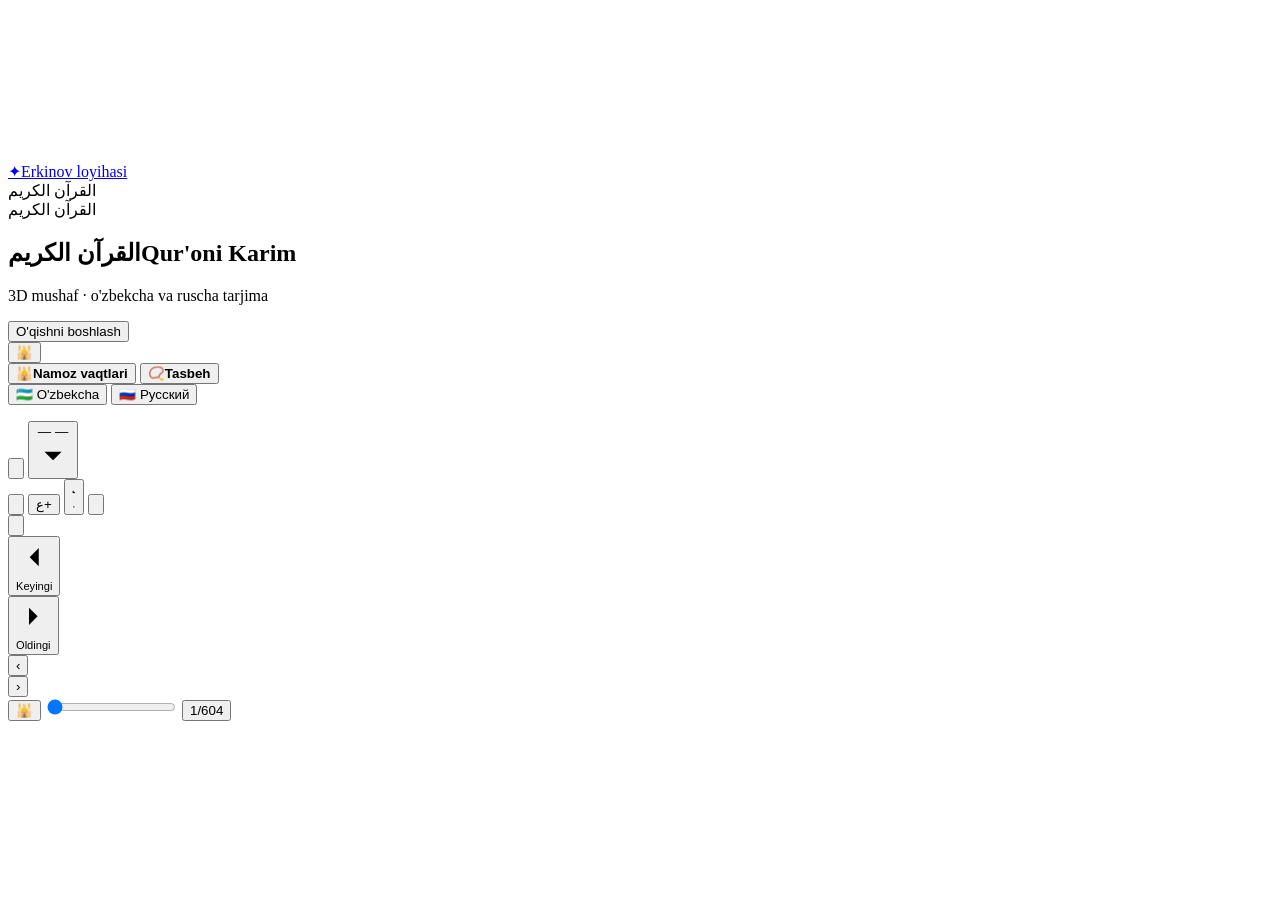
==== web/index.html @ eba68bcf "Namoz vaqtlari, namoz eslatmasi (bot + bildirishnoma), tasbeh, o'rnatish taklifi - namoz-vaqti.uz ra" ====
<!DOCTYPE html>
<html lang="uz">
<head>
<meta charset="utf-8">
<meta name="viewport" content="width=device-width, initial-scale=1, viewport-fit=cover, maximum-scale=1">
<title>Qur'oni Karim — Erkinov loyihasi</title>
<meta name="description" content="Qur'oni Karim: 3D varaqlanadigan mushaf, o'zbekcha va ruscha tarjima, chiroq, tungi rejim va kundalik eslatma. Erkinov loyihasi.">
<meta name="theme-color" content="#0b3d33">
<link rel="manifest" href="/manifest.json">
<link rel="icon" href="/icons/icon-192.png">
<link rel="apple-touch-icon" href="/icons/apple-touch-icon.png">
<meta name="apple-mobile-web-app-capable" content="yes">
<meta name="mobile-web-app-capable" content="yes">
<meta name="apple-mobile-web-app-status-bar-style" content="black-translucent">
<meta name="apple-mobile-web-app-title" content="Qur'on">
<meta property="og:title" content="Qur'oni Karim — Erkinov loyihasi">
<meta property="og:description" content="3D mushaf, o'zbekcha va ruscha tarjima, kundalik eslatma">
<meta property="og:image" content="/icons/icon-512.png">
<link rel="preconnect" href="https://fonts.googleapis.com">
<link rel="preconnect" href="https://fonts.gstatic.com" crossorigin>
<link rel="preconnect" href="https://api.alquran.cloud">
<link href="https://fonts.googleapis.com/css2?family=Amiri+Quran&family=Amiri:wght@400;700&family=Manrope:wght@400;500;600;700;800&display=swap" rel="stylesheet">
<link rel="stylesheet" href="/css/style.css?v=6">
<script src="https://telegram.org/js/telegram-web-app.js"></script>
</head>
<body>
<canvas id="sky" aria-hidden="true"></canvas>
<div id="lightMask" aria-hidden="true"></div>

<!-- Tepa burchakdagi yorliq (varoqda emas, sayt burchagida) -->
<a class="brand-badge" href="/" aria-label="Erkinov loyihasi">
  <span class="brand-star">✦</span><span data-i18n="brand">Erkinov loyihasi</span>
</a>

<!-- ============ KIRISH: 3D muqova ============ -->
<section id="intro" class="screen active">
  <div class="intro-glow"></div>
  <div class="book3d-wrap">
    <div class="book3d" id="book3d">
      <div class="b-face b-front">
        <div class="cover-ornament"></div>
        <div class="cover-medallion"><span class="cover-title">القرآن الكريم</span></div>
      </div>
      <div class="b-face b-back"><div class="cover-ornament"></div></div>
      <div class="b-face b-spine"><span>القرآن الكريم</span></div>
      <div class="b-face b-pages-right"></div>
      <div class="b-face b-pages-top"></div>
      <div class="b-face b-pages-bottom"></div>
    </div>
    <div class="book-shadow"></div>
  </div>
  <h1 class="intro-title"><span class="ar">القرآن الكريم</span><span data-i18n="title">Qur'oni Karim</span></h1>
  <p class="intro-sub" data-i18n="subtitle">3D mushaf · o'zbekcha va ruscha tarjima</p>
  <div class="intro-actions">
    <button class="btn btn-gold" id="btnContinue"><span data-i18n="start">O'qishni boshlash</span></button>
    <button class="btn btn-ghost" id="btnFromStart" hidden data-i18n="fromStart">Boshidan</button>
  </div>
  <button class="intro-prayer" id="introPrayer" data-open="prayer">🕌</button>
  <div class="intro-features">
    <button class="feat" data-open="prayer"><span>🕌</span><b data-i18n="prayerTimes">Namoz vaqtlari</b></button>
    <button class="feat" data-open="tasbih"><span>📿</span><b data-i18n="tasbih">Tasbeh</b></button>
  </div>
  <div class="intro-lang">
    <button class="chip" data-lang="uz">🇺🇿 O'zbekcha</button>
    <button class="chip" data-lang="ru">🇷🇺 Русский</button>
  </div>
  <p class="intro-stat" id="introStat"></p>
</section>

<!-- ============ O'QISH ============ -->
<section id="reader" class="screen">
  <header class="topbar">
    <button class="icon-btn" id="btnHome" title="Muqova" aria-label="Muqova">
      <svg viewBox="0 0 24 24"><path d="M4 5.5A2.5 2.5 0 0 1 6.5 3H20v15H6.5A2.5 2.5 0 0 0 4 20.5zM4 20.5A2.5 2.5 0 0 0 6.5 23H20v-5"/></svg>
    </button>
    <button class="surah-pill" id="btnSurahs">
      <span class="sp-name" id="hdrSurah">—</span>
      <span class="sp-meta" id="hdrMeta">—</span>
      <svg viewBox="0 0 24 24" class="chev"><path d="m6 9 6 6 6-6"/></svg>
    </button>
    <div class="tools">
      <button class="icon-btn lamp-mini" id="btnLamp" title="Chiroq" aria-label="Chiroq">
        <svg viewBox="0 0 24 24"><path d="M9 18h6M10 21h4M12 3a6 6 0 0 0-3.5 10.9c.6.5 1 1.2 1 2V17h5v-1.1c0-.8.4-1.5 1-2A6 6 0 0 0 12 3z"/></svg>
      </button>
      <button class="icon-btn" id="btnMode" title="Tarjima" aria-label="Tarjima rejimi"><span id="modeIcon">ع+</span></button>
      <button class="icon-btn" id="btnTheme" title="Tungi rejim" aria-label="Tungi rejim">
        <svg viewBox="0 0 24 24" class="i-moon"><path d="M21 12.8A9 9 0 1 1 11.2 3a7 7 0 0 0 9.8 9.8z"/></svg>
        <svg viewBox="0 0 24 24" class="i-sun"><circle cx="12" cy="12" r="4.5"/><path d="M12 1.5v2.5M12 20v2.5M4.6 4.6l1.8 1.8M17.6 17.6l1.8 1.8M1.5 12H4M20 12h2.5M4.6 19.4l1.8-1.8M17.6 6.4l1.8-1.8"/></svg>
      </button>
      <button class="icon-btn" id="btnMenu" title="Sozlamalar" aria-label="Sozlamalar">
        <svg viewBox="0 0 24 24"><circle cx="12" cy="5" r="1.6"/><circle cx="12" cy="12" r="1.6"/><circle cx="12" cy="19" r="1.6"/></svg>
      </button>
    </div>
  </header>

  <!-- Osilib turgan chiroq -->
  <button class="lamp" id="lamp" aria-label="Chiroq" title="Chiroq">
    <span class="lamp-chain"></span>
    <svg class="lamp-body" viewBox="0 0 60 92">
      <defs>
        <radialGradient id="lg" cx="50%" cy="55%" r="55%"><stop offset="0" stop-color="#fff6cf"/><stop offset=".5" stop-color="#ffd66b"/><stop offset="1" stop-color="#e59b22"/></radialGradient>
        <linearGradient id="lm" x1="0" x2="1"><stop offset="0" stop-color="#8a6a1f"/><stop offset=".5" stop-color="#f3d27a"/><stop offset="1" stop-color="#8a6a1f"/></linearGradient>
      </defs>
      <path d="M30 2 l6 10 h-12z" fill="url(#lm)"/>
      <path d="M18 12 h24 l-3 8 h-18z" fill="url(#lm)"/>
      <path class="glass" d="M20 20 h20 c6 10 10 22 8 38 c-1 8 -6 14 -18 14 c-12 0 -17 -6 -18 -14 c-2 -16 2 -28 8 -38z"/>
      <path d="M22 26 c-3 9 -5 20 -3 32 M38 26 c3 9 5 20 3 32 M30 22 v50" stroke="url(#lm)" stroke-width="1.6" fill="none" opacity=".9"/>
      <path d="M14 70 h32 l-4 8 h-24z" fill="url(#lm)"/>
      <path d="M26 78 h8 l-4 12z" fill="url(#lm)"/>
      <circle class="flame" cx="30" cy="48" r="7"/>
    </svg>
    <span class="lamp-halo"></span>
  </button>

  <main class="stage" id="stage">
    <button class="nav-arrow nav-next" id="btnNext" aria-label="Keyingi sahifa">
      <svg viewBox="0 0 24 24"><path d="m15 18-6-6 6-6"/></svg><small data-i18n="next">Keyingi</small>
    </button>

    <div class="book" id="book">
      <div class="page-stack left"></div>
      <div class="page-stack right"></div>
      <article class="page" id="page"></article>
    </div>

    <button class="nav-arrow nav-prev" id="btnPrev" aria-label="Oldingi sahifa">
      <svg viewBox="0 0 24 24"><path d="m9 18 6-6-6-6"/></svg><small data-i18n="prev">Oldingi</small>
    </button>
  </main>

  <footer class="bottombar">
    <div class="progress-line"><span id="progressFill"></span></div>
    <nav class="pager" id="pager" aria-label="Sahifalar">
      <button class="pg-arrow" id="pgPrev" aria-label="Oldingi">‹</button>
      <div class="pg-nums" id="pgNums"></div>
      <button class="pg-arrow" id="pgNext" aria-label="Keyingi">›</button>
    </nav>
    <div class="bb-row">
      <button class="prayer-chip" aria-label="Namoz vaqtlari">🕌</button>
      <span class="bb-today" id="bbToday" hidden>📅 0</span>
      <input type="range" id="pageSlider" min="1" max="604" value="1" aria-label="Sahifa">
      <button class="page-chip" id="btnGoto"><span id="pageNum">1</span>/604</button>
    </div>
  </footer>
</section>

<!-- ============ OYNALAR ============ -->
<div class="sheet" id="sheetSurahs" hidden>
  <div class="sheet-card">
    <div class="sheet-head">
      <h3 data-i18n="surahs">Suralar</h3>
      <button class="icon-btn close" data-close aria-label="Yopish">✕</button>
    </div>
    <div class="tabs">
      <button class="tab active" data-tab="surah" data-i18n="surahs">Suralar</button>
      <button class="tab" data-tab="juz" data-i18n="juzs">Poralar</button>
      <button class="tab" data-tab="marks" data-i18n="bookmarks">Xatcho'plar</button>
    </div>
    <input class="search" id="surahSearch" type="search" placeholder="Qidirish..." data-i18n-ph="search">
    <div class="list" id="surahList"></div>
  </div>
</div>

<div class="sheet" id="sheetMenu" hidden>
  <div class="sheet-card">
    <div class="sheet-head">
      <h3 data-i18n="settings">Sozlamalar</h3>
      <button class="icon-btn close" data-close aria-label="Yopish">✕</button>
    </div>

    <div class="menu-feats">
      <button class="feat" data-open="prayer"><span>🕌</span><b data-i18n="prayerTimes">Namoz vaqtlari</b></button>
      <button class="feat" data-open="tasbih"><span>📿</span><b data-i18n="tasbih">Tasbeh</b></button>
    </div>
    <div class="stat-grid" id="statGrid"></div>

    <div class="setting">
      <span data-i18n="language">Til</span>
      <div class="seg" id="segLang"><button data-v="uz">O'zbekcha</button><button data-v="ru">Русский</button></div>
    </div>
    <div class="setting">
      <span data-i18n="view">Ko'rinish</span>
      <div class="seg" id="segMode"><button data-v="ar">عربي</button><button data-v="both" data-i18n="both">Arab + tarjima</button><button data-v="tr" data-i18n="trOnly">Tarjima</button></div>
    </div>
    <div class="setting">
      <span data-i18n="fontSize">Harf o'lchami</span>
      <div class="seg" id="segFont"><button data-v="-1">A−</button><button data-v="1">A+</button></div>
    </div>
    <div class="setting">
      <span data-i18n="sound">Varaq ovozi</span>
      <label class="switch"><input type="checkbox" id="swSound" checked><span></span></label>
    </div>
    <div class="setting">
      <span data-i18n="lampLabel">Chiroq</span>
      <label class="switch"><input type="checkbox" id="swLamp"><span></span></label>
    </div>
    <div class="setting">
      <span data-i18n="bookmarkThis">Shu sahifani belgilash</span>
      <button class="btn btn-small" id="btnBookmark">🔖</button>
    </div>

    <div class="tg-box" id="tgBox"></div>

    <div class="setting install-row" id="installRow">
      <span data-i18n="installText">Telefonga ilova qilib o'rnatish</span>
      <button class="btn btn-gold btn-small" id="btnInstall" data-i18n="install">📲 O'rnatish</button>
    </div>
    <p class="foot-note">Erkinov loyihasi · <span data-i18n="sourceNote">Tarjimalar: Muhammad Sodiq Muhammad Yusuf (uz), E. Kuliyev (ru)</span></p>
  </div>
</div>

<div class="sheet" id="sheetPrayer" hidden>
  <div class="sheet-card">
    <div class="sheet-head">
      <h3>🕌 <span data-i18n="prayerTimes">Namoz vaqtlari</span></h3>
      <button class="icon-btn close" data-close aria-label="Yopish">✕</button>
    </div>
    <div id="prayerBody"></div>
  </div>
</div>

<div class="sheet sheet-tasbih" id="sheetTasbih" hidden>
  <div class="sheet-card">
    <div class="sheet-head">
      <h3>📿 <span data-i18n="tasbih">Tasbeh</span></h3>
      <button class="icon-btn close" data-close aria-label="Yopish">✕</button>
    </div>
    <div class="ts-dhikr" id="tsDhikr"></div>
    <div class="ts-ar" id="tsAr"></div>
    <div class="ts-name"><b id="tsName"></b> — <span id="tsMean"></span></div>
    <div class="ts-wrap">
      <div class="ts-beads" id="tsBeads"></div>
      <svg class="ts-svg" viewBox="0 0 240 240"><circle cx="120" cy="120" r="108" class="ts-track"/><circle cx="120" cy="120" r="108" class="ts-ring" id="tsRing"/></svg>
      <button class="ts-btn" id="tsBtn" aria-label="Sanash"><span id="tsCount">0</span><small id="tsTarget">/ 33</small></button>
    </div>
    <div class="ts-targets" id="tsTargets">
      <button class="chip" data-t="33">33</button><button class="chip" data-t="99">99</button><button class="chip" data-t="100">100</button><button class="chip" data-t="0">∞</button>
      <button class="chip" id="tsReset">↺</button>
    </div>
    <div class="ts-stats"><span><span data-i18n="today">Bugun</span>: <b id="tsToday">0</b></span><span><span data-i18n="allTime">Jami</span>: <b id="tsTotal">0</b></span></div>
  </div>
</div>

<div class="banner" id="installBanner" hidden>
  <img src="/icons/icon-192.png" alt="">
  <div><b data-i18n="installBannerTitle">Ilovani o'rnating</b><small data-i18n="installBannerText">Telefoningiz ekraniga qo'shing — internetsiz ham ochiladi</small></div>
  <button class="btn btn-gold btn-small" id="installBannerBtn" data-i18n="installShort">O'rnatish</button>
  <button class="banner-x" data-x aria-label="Yopish">✕</button>
</div>
<div class="banner" id="notifyBanner" hidden>
  <span class="banner-ic">🔔</span>
  <div><b data-i18n="notifyBannerTitle">Bildirishnomalarni yoqing</b><small data-i18n="notifyBannerText">Har namoz vaqtida va o'qish vaqtida eslatamiz</small></div>
  <button class="btn btn-gold btn-small" id="notifyBannerBtn" data-i18n="turnOn">Yoqish</button>
  <button class="banner-x" data-x aria-label="Yopish">✕</button>
</div>

<div class="sheet" id="sheetGoto" hidden>
  <div class="sheet-card">
    <div class="sheet-head">
      <h3 data-i18n="gotoTitle">Sahifaga o'tish</h3>
      <button class="icon-btn close" data-close aria-label="Yopish">✕</button>
    </div>
    <div class="goto-row">
      <input class="search" id="gotoInput" type="number" inputmode="numeric" min="1" max="604" placeholder="1 – 604">
      <button class="btn btn-gold" id="gotoBtn" data-i18n="go">O'tish</button>
    </div>
    <div class="goto-quick" id="gotoQuick">
      <button class="chip" data-p="1">1</button><button class="chip" data-p="50">50</button><button class="chip" data-p="100">100</button>
      <button class="chip" data-p="200">200</button><button class="chip" data-p="300">300</button><button class="chip" data-p="400">400</button>
      <button class="chip" data-p="500">500</button><button class="chip" data-p="604">604</button>
    </div>
  </div>
</div>

<div class="sheet" id="sheetInstall" hidden>
  <div class="sheet-card">
    <div class="sheet-head">
      <h3 data-i18n="install">📲 O'rnatish</h3>
      <button class="icon-btn close" data-close aria-label="Yopish">✕</button>
    </div>
    <div class="install-steps" id="installSteps"></div>
  </div>
</div>

<div class="ayah-pop" id="ayahPop" hidden>
  <div class="ap-head"><b id="apTitle"></b><button class="icon-btn close" id="apClose" aria-label="Yopish">✕</button></div>
  <p class="ap-ar" id="apAr"></p>
  <p class="ap-tr" id="apTr"></p>
  <div class="ap-actions">
    <button class="btn btn-small" id="apCopy" data-i18n="copy">Nusxa olish</button>
    <button class="btn btn-small" id="apMark" data-i18n="markHere">📍 Shu yerda to'xtadim</button>
  </div>
</div>

<div class="sub-gate" id="subGate" hidden>
  <div class="sub-card">
    <div class="sub-icon">📢</div>
    <h3 id="subTitle">Obuna bo'ling</h3>
    <p id="subText"></p>
    <div class="sub-list" id="subList"></div>
    <button class="btn btn-gold" id="subCheck">✅</button>
  </div>
</div>

<div class="toast" id="toast" hidden></div>

<script type="module" src="/js/app.js?v=6"></script>
</body>
</html>
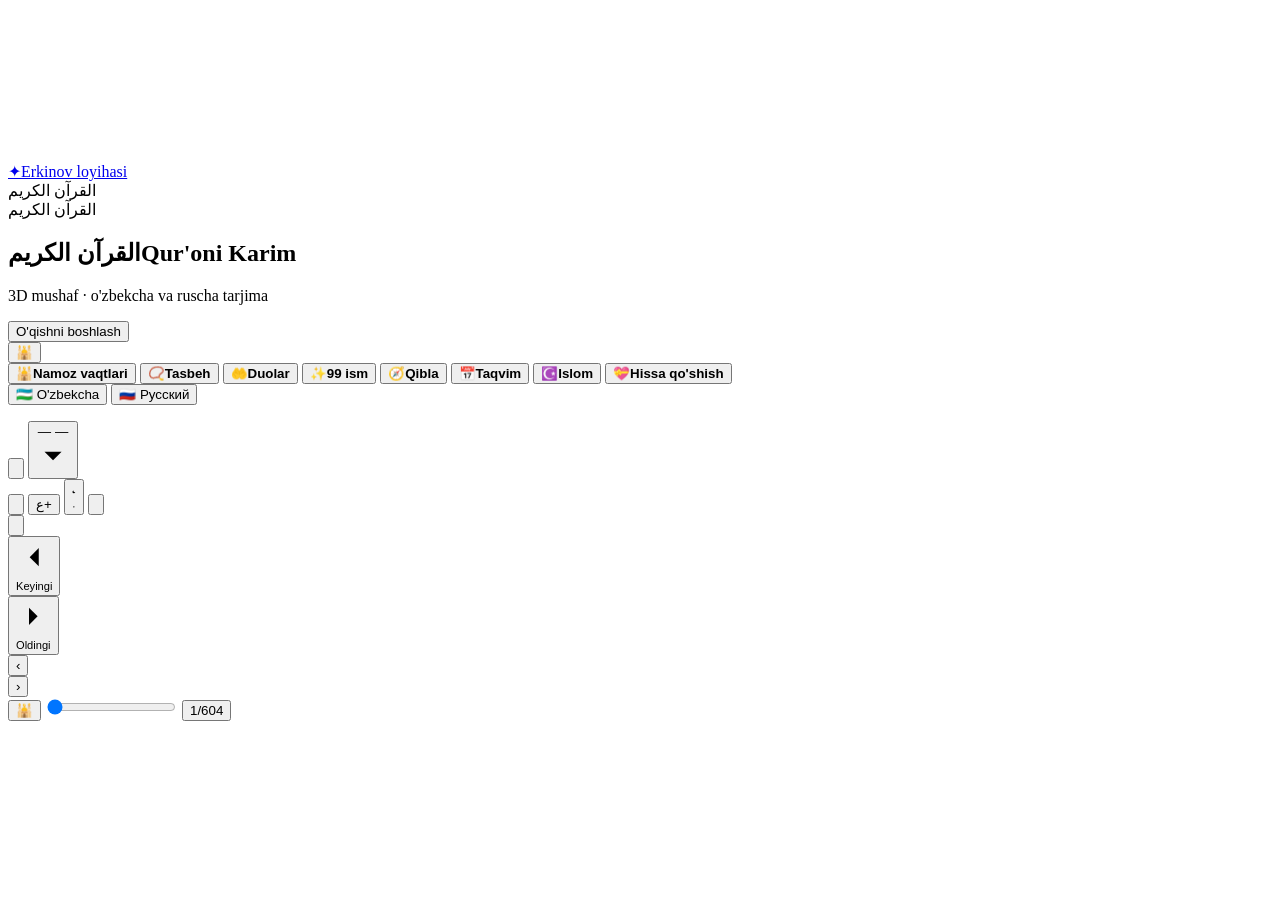
==== commit 971fc968: "Duolar va zikrlar, 99 ism, Islom asoslari, taqvim, qibla, hissa qo'shish; bot yangilandi - 13 bo'lim" ====
--- a/web/index.html
+++ b/web/index.html
@@ -20,7 +20,7 @@
 <link rel="preconnect" href="https://fonts.gstatic.com" crossorigin>
 <link rel="preconnect" href="https://api.alquran.cloud">
 <link href="https://fonts.googleapis.com/css2?family=Amiri+Quran&family=Amiri:wght@400;700&family=Manrope:wght@400;500;600;700;800&display=swap" rel="stylesheet">
-<link rel="stylesheet" href="/css/style.css?v=6">
+<link rel="stylesheet" href="/css/style.css?v=7">
 <script src="https://telegram.org/js/telegram-web-app.js"></script>
 </head>
 <body>
@@ -56,9 +56,15 @@
     <button class="btn btn-ghost" id="btnFromStart" hidden data-i18n="fromStart">Boshidan</button>
   </div>
   <button class="intro-prayer" id="introPrayer" data-open="prayer">🕌</button>
-  <div class="intro-features">
+  <div class="intro-features feat-grid">
     <button class="feat" data-open="prayer"><span>🕌</span><b data-i18n="prayerTimes">Namoz vaqtlari</b></button>
     <button class="feat" data-open="tasbih"><span>📿</span><b data-i18n="tasbih">Tasbeh</b></button>
+    <button class="feat" data-sec="duas"><span>🤲</span><b data-i18n="duas">Duolar</b></button>
+    <button class="feat" data-sec="names"><span>✨</span><b data-i18n="names99">99 ism</b></button>
+    <button class="feat" data-sec="qibla"><span>🧭</span><b data-i18n="qibla">Qibla</b></button>
+    <button class="feat" data-sec="calendar"><span>📅</span><b data-i18n="calendar">Taqvim</b></button>
+    <button class="feat" data-sec="islam"><span>☪️</span><b data-i18n="islam">Islom</b></button>
+    <button class="feat feat-don" data-sec="donate"><span>💝</span><b data-i18n="donateShort">Hissa qo'shish</b></button>
   </div>
   <div class="intro-lang">
     <button class="chip" data-lang="uz">🇺🇿 O'zbekcha</button>
@@ -168,9 +174,15 @@
       <button class="icon-btn close" data-close aria-label="Yopish">✕</button>
     </div>
 
-    <div class="menu-feats">
+    <div class="menu-feats feat-grid">
       <button class="feat" data-open="prayer"><span>🕌</span><b data-i18n="prayerTimes">Namoz vaqtlari</b></button>
-      <button class="feat" data-open="tasbih"><span>📿</span><b data-i18n="tasbih">Tasbeh</b></button>
+    <button class="feat" data-open="tasbih"><span>📿</span><b data-i18n="tasbih">Tasbeh</b></button>
+    <button class="feat" data-sec="duas"><span>🤲</span><b data-i18n="duas">Duolar</b></button>
+    <button class="feat" data-sec="names"><span>✨</span><b data-i18n="names99">99 ism</b></button>
+    <button class="feat" data-sec="qibla"><span>🧭</span><b data-i18n="qibla">Qibla</b></button>
+    <button class="feat" data-sec="calendar"><span>📅</span><b data-i18n="calendar">Taqvim</b></button>
+    <button class="feat" data-sec="islam"><span>☪️</span><b data-i18n="islam">Islom</b></button>
+    <button class="feat feat-don" data-sec="donate"><span>💝</span><b data-i18n="donateShort">Hissa qo'shish</b></button>
     </div>
     <div class="stat-grid" id="statGrid"></div>
 
@@ -206,6 +218,17 @@
       <button class="btn btn-gold btn-small" id="btnInstall" data-i18n="install">📲 O'rnatish</button>
     </div>
     <p class="foot-note">Erkinov loyihasi · <span data-i18n="sourceNote">Tarjimalar: Muhammad Sodiq Muhammad Yusuf (uz), E. Kuliyev (ru)</span></p>
+  </div>
+</div>
+
+<div class="sheet sheet-full" id="sheetSection" hidden>
+  <div class="sheet-card">
+    <div class="sheet-head">
+      <button class="icon-btn" id="secBack" aria-label="Orqaga">‹</button>
+      <h3 id="secTitle"></h3>
+      <button class="icon-btn close" id="secClose" aria-label="Yopish">✕</button>
+    </div>
+    <div id="secBody" class="sec-body"></div>
   </div>
 </div>
 
@@ -304,6 +327,6 @@
 
 <div class="toast" id="toast" hidden></div>
 
-<script type="module" src="/js/app.js?v=6"></script>
+<script type="module" src="/js/app.js?v=7"></script>
 </body>
 </html>
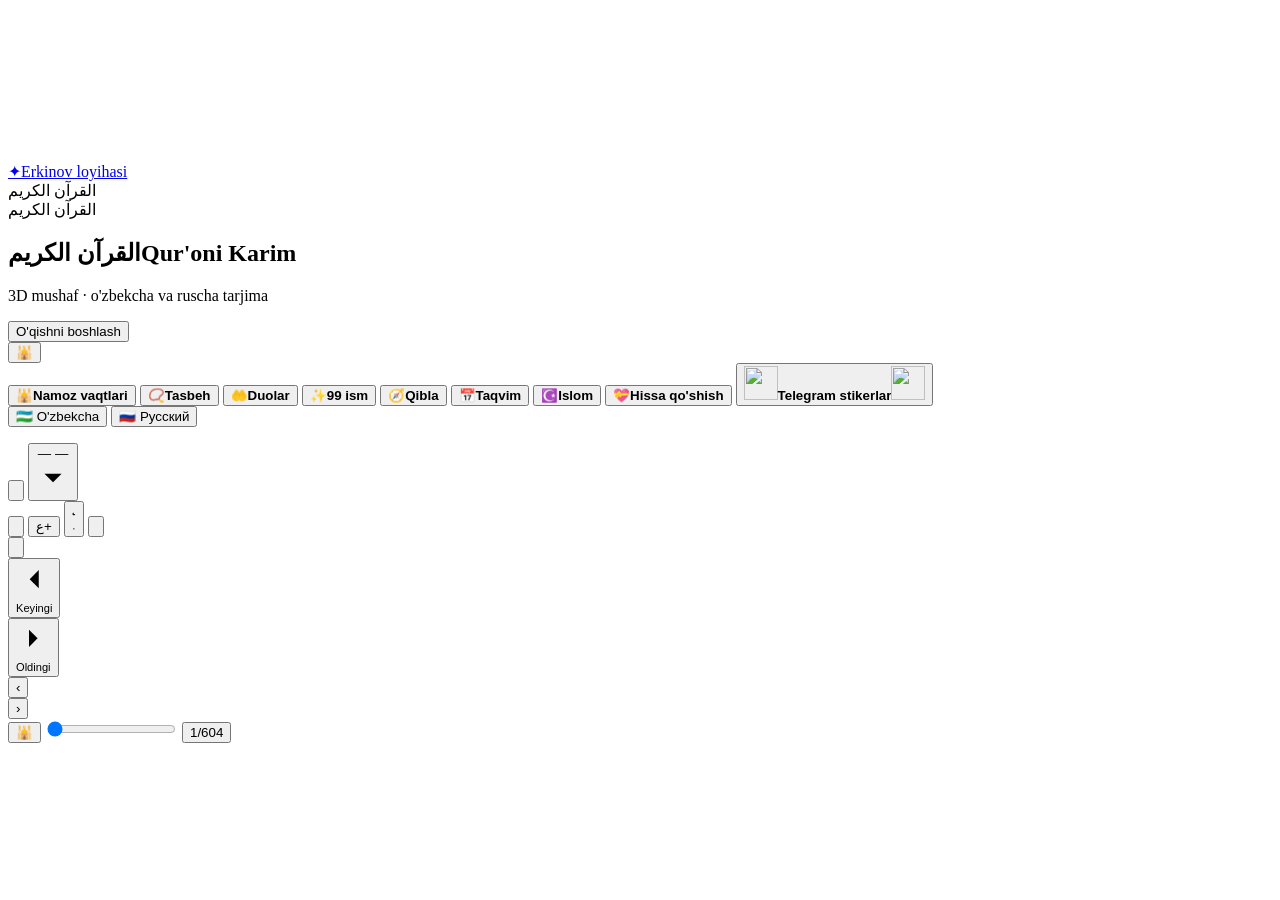
==== commit c8efcc55: "Stikerlar (animatsion, emoji, kartalar), Telegram orqali kirish, kitob avto ochilmaydi - 16 animatsi" ====
--- a/web/index.html
+++ b/web/index.html
@@ -20,7 +20,7 @@
 <link rel="preconnect" href="https://fonts.gstatic.com" crossorigin>
 <link rel="preconnect" href="https://api.alquran.cloud">
 <link href="https://fonts.googleapis.com/css2?family=Amiri+Quran&family=Amiri:wght@400;700&family=Manrope:wght@400;500;600;700;800&display=swap" rel="stylesheet">
-<link rel="stylesheet" href="/css/style.css?v=7">
+<link rel="stylesheet" href="/css/style.css?v=9">
 <script src="https://telegram.org/js/telegram-web-app.js"></script>
 </head>
 <body>
@@ -65,11 +65,13 @@
     <button class="feat" data-sec="calendar"><span>📅</span><b data-i18n="calendar">Taqvim</b></button>
     <button class="feat" data-sec="islam"><span>☪️</span><b data-i18n="islam">Islom</b></button>
     <button class="feat feat-don" data-sec="donate"><span>💝</span><b data-i18n="donateShort">Hissa qo'shish</b></button>
+    <button class="feat feat-wide" data-sec="stickers"><img src="/stickers/static/salom.png" alt="" width="34" height="34"><b data-i18n="stickersTitle">Telegram stikerlar</b><img src="/stickers/static/mashaalloh.png" alt="" width="34" height="34"></button>
   </div>
   <div class="intro-lang">
     <button class="chip" data-lang="uz">🇺🇿 O'zbekcha</button>
     <button class="chip" data-lang="ru">🇷🇺 Русский</button>
   </div>
+  <button class="intro-tg" id="introTg" hidden>✈️ <span data-i18n="tgLoginShort">Telegram orqali kirish</span></button>
   <p class="intro-stat" id="introStat"></p>
 </section>
 
@@ -183,6 +185,7 @@
     <button class="feat" data-sec="calendar"><span>📅</span><b data-i18n="calendar">Taqvim</b></button>
     <button class="feat" data-sec="islam"><span>☪️</span><b data-i18n="islam">Islom</b></button>
     <button class="feat feat-don" data-sec="donate"><span>💝</span><b data-i18n="donateShort">Hissa qo'shish</b></button>
+    <button class="feat feat-wide" data-sec="stickers"><img src="/stickers/static/salom.png" alt="" width="34" height="34"><b data-i18n="stickersTitle">Telegram stikerlar</b><img src="/stickers/static/mashaalloh.png" alt="" width="34" height="34"></button>
     </div>
     <div class="stat-grid" id="statGrid"></div>
 
@@ -327,6 +330,6 @@
 
 <div class="toast" id="toast" hidden></div>
 
-<script type="module" src="/js/app.js?v=7"></script>
+<script type="module" src="/js/app.js?v=9"></script>
 </body>
 </html>
